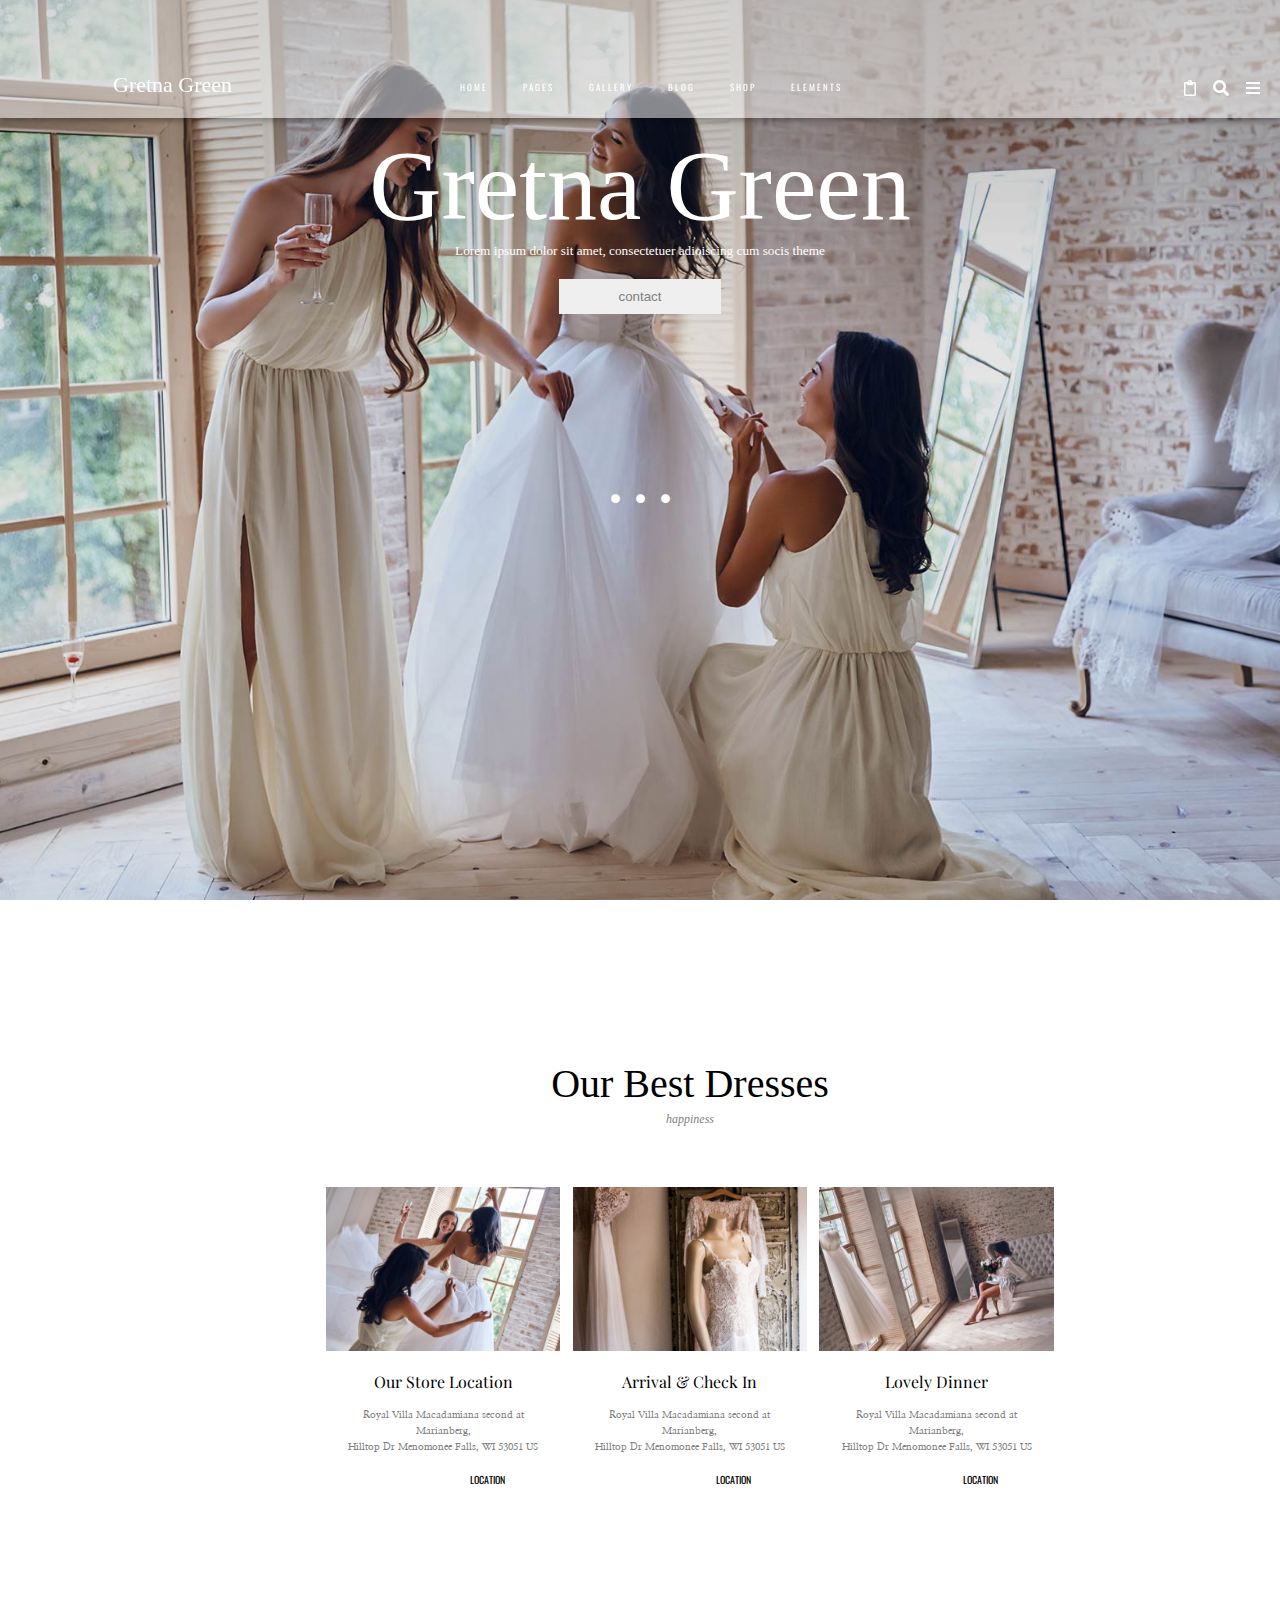
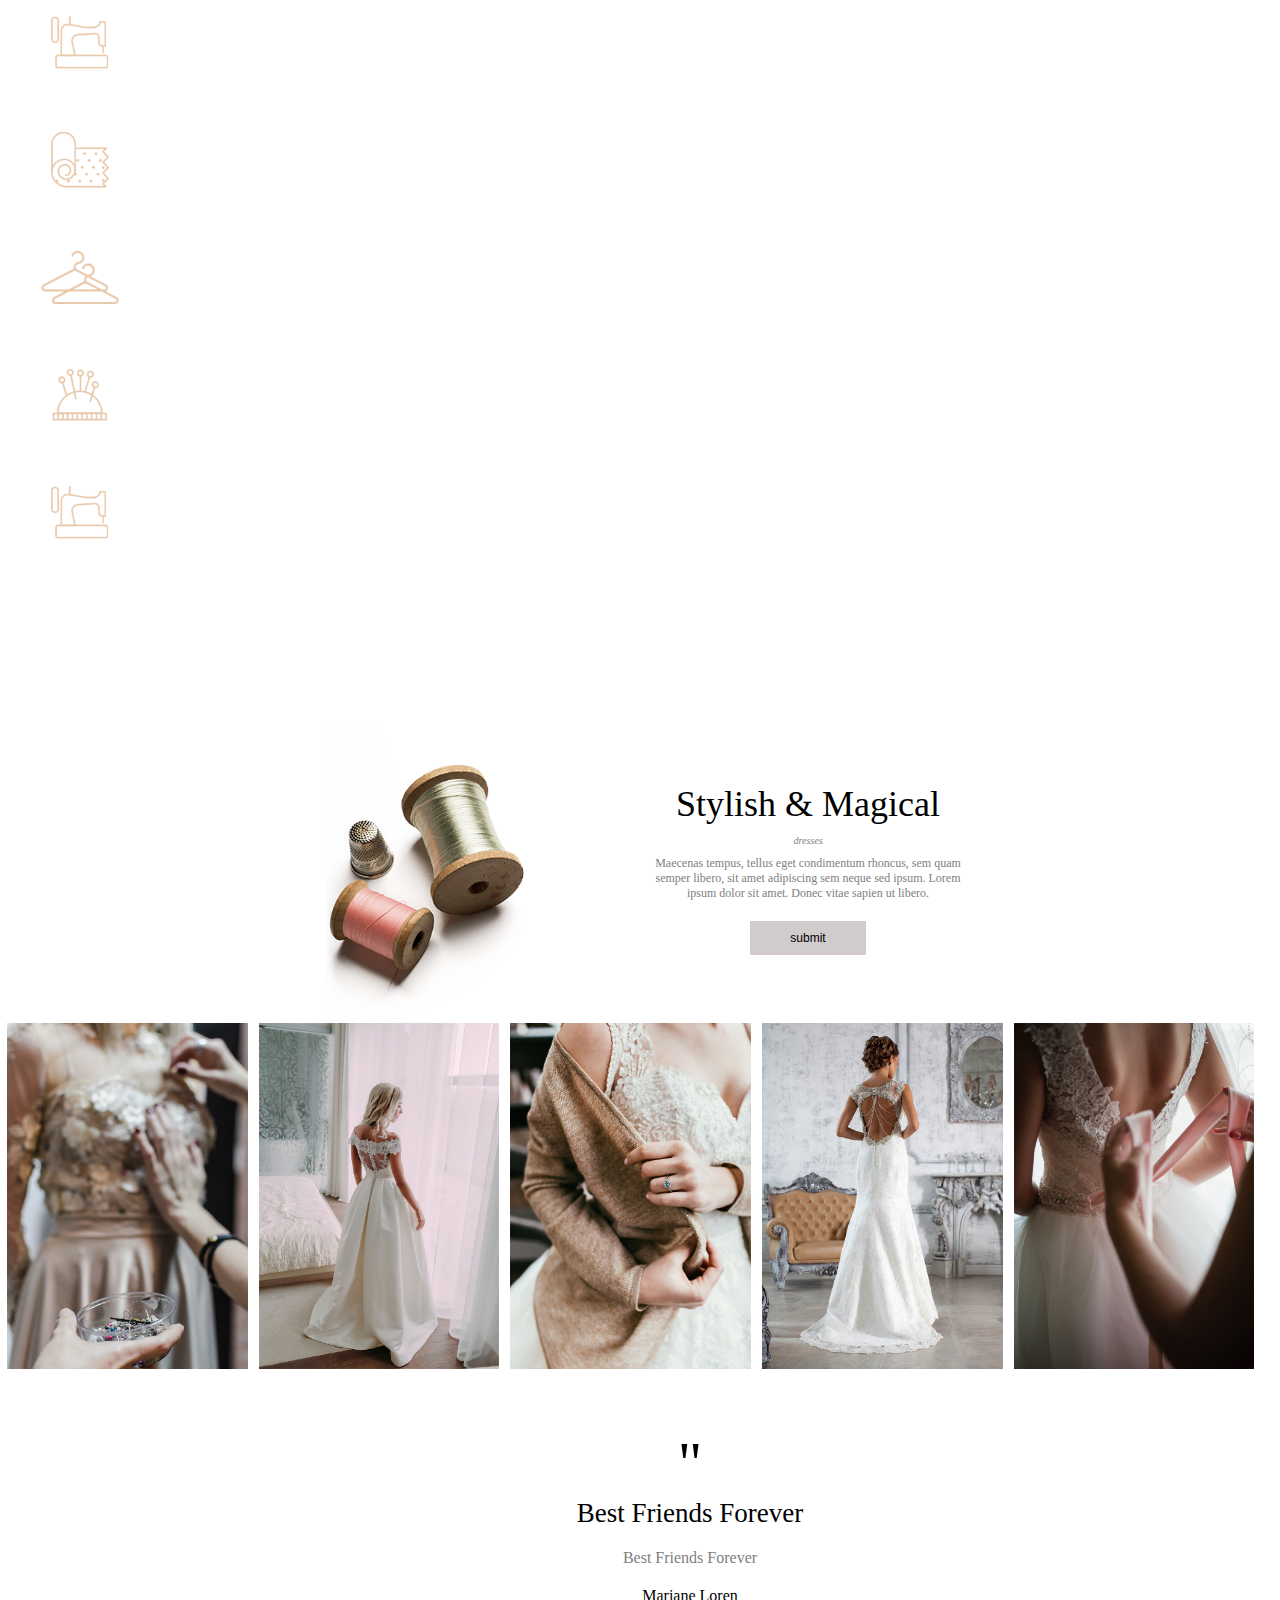
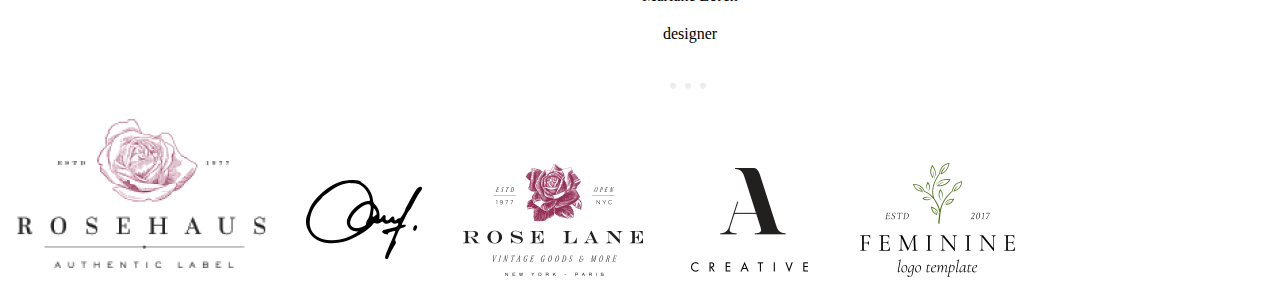
==== html/zindex.html @ 1bd1588d "0511" ====
<!DOCTYPE html>
<html lang="ko">

<head>
  <meta charset="UTF-8">
  <meta name="viewport" content="width=device-width, initial-scale=1.0">
  <title>Gretna Green</title>
  <link href="https://fonts.googleapis.com/css2?family=Nanum+Myeongjo:wght@400;700;800&family=Oswald:wght@200;300;400;500;600;700&family=Playfair+Display:ital,wght@0,400;0,500;0,600;0,700;0,800;0,900;1,400;1,500;1,600;1,700&display=swap" rel="stylesheet">
  <link rel="stylesheet" href="https://cdnjs.cloudflare.com/ajax/libs/font-awesome/5.13.0/css/all.min.css">
  <link rel="stylesheet" href="../css/base.css">
  <link rel="stylesheet" href="../css/zindex.css">
</head>


<body>
	<header class="header clear">
    <div class="wrapper">
    <div class="logo">Gretna Green</div>
		<nav class="navi-wrap">
      <div class="navi">HOME</div>
      <div class="navi">PAGES</div>
      <div class="navi">GALLERY</div>
      <div class="navi">BLOG</div>
      <div class="navi">SHOP</div>
      <div class="navi">ELEMENTS</div>
  </nav>

  <div class="search-wrap">
    <span class="far fa-clipboard"></span>
    <span class="fa fa-search"></span>
    <span class="fa fa-bars"></span>
  </div><!-- wrapper -->
  </header><!-- header -->
  
  <section class="main-wrap clear">
    <div class="mains">
    <h1 class="main-logo">Gretna Green</h1>
<h5 class="main-slogan">Lorem ipsum dolor sit amet, consectetuer adioiscing cum socis theme</h5>
  <div class="bts">
    <button>contact</button>
  </div>
  <div class="icon">
<span class="fas fa-circle"></span>
<span class="fas fa-circle"></span>
<span class="fas fa-circle"></span>
</div>
</div><!-- mains -->
</section><!-- main-wrap -->

<section class="best-wrap">
  <div class="wrapper">
  <div class="best-title">Our Best Dresses</div>
  <div class="best-slogan">happiness</div>

  <div class="photos">
<div class="photo">
  <img src="../img/h7-img-1-300x210.jpg" alt="사진" class="img">
  <div class="names">
    <div class="name">Our Store Location</div>
    <div class="p-desc">Royal Villa Macadamiana second at Marianberg, <br>Hilltop Dr Menomonee Falls, WI 53051 US</div>
  </div><!-- names -->
  <button class="p-btn">LOCATION</button>
</div><!-- photo -->
<div class="photo">
  <img src="../img/h7-img-2-300x210.jpg" alt="사진" class="img">
  <div class="names">
    <div class="name">Arrival & Check In</div>
    <div class="p-desc">Royal Villa Macadamiana second at Marianberg, <br>Hilltop Dr Menomonee Falls, WI 53051 US</div>
  </div><!-- names -->
  <button class="p-btn">LOCATION</button>
</div><!-- photo -->
<div class="photo">
  <img src="../img/h7-img-3-300x210.jpg" alt="사진" class="img">
  <div class="names">
    <div class="name">Lovely Dinner</div>
    <div class="p-desc">Royal Villa Macadamiana second at Marianberg, <br>Hilltop Dr Menomonee Falls, WI 53051 US</div>
  </div><!-- names -->
  <button class="p-btn">LOCATION</button>
</div><!-- photo -->
</div><!-- photos-->
</div><!-- wrapper -->
</section><!-- best-wrap -->


<section class="list-wrap clear">
  <div class="lists">
    <img src="../img/h7-custom-icon-img-1 (1).png" alt="아이콘" class="img">
    <div class="icon-lists">
<div class="list-name">
    <div class="list-title">Handmade Dresses</div>
  <div class="list-desc">Condimentum rhoncus semper<br> maecenas, tempus tellus eget

  </div><!-- list desc -->
</div><!-- list-name -->
</div><!-- icon-lists -->
  </div><!-- lists -->
  <div class="lists">
    <img src="../img/h7-custom-icon-img-2 (1).png" alt="아이콘" class="img">
    <div class="icon-lists">
<div class="list-name">
    <div class="list-title">Elegant Materials</div>
  <div class="list-desc">Aenean commodo ligula eget dolor<br> cum sociis natoque penatibus

  </div><!-- list desc -->
</div><!-- list-name -->
</div><!-- icon-lists -->
  </div><!-- lists -->
  <div class="lists">
    <img src="../img/h7-custom-icon-img-3 (1).png" alt="아이콘" class="img">
    <div class="icon-lists">
<div class="list-name">
    <div class="list-title">Custom Design</div>
  <div class="list-desc">Viverra quis, feugiat a tellus augue<br> aliquam lorem ante dapibus in

  </div><!-- list desc -->
</div><!-- list-name -->
</div><!-- icon-lists -->
  </div><!-- lists -->
  <div class="lists">
    <img src="../img/h7-custom-icon-img-4 (1).png" alt="아이콘" class="img">
    <div class="icon-lists">
<div class="list-name">
    <div class="list-title">Intricate Details</div>
  <div class="list-desc">Luctus pulvinar, hendrerit id vel<br> lorem, nam quam nunc blandi

  </div><!-- list desc -->
</div><!-- list-name -->
</div><!-- icon-lists -->
  </div><!-- lists -->
  <div class="lists">
    <img src="../img/h7-custom-icon-img-1 (1).png" alt="아이콘" class="img">
    <div class="icon-lists">
<div class="list-name">
    <div class="list-title">Handmade Dresses</div>
  <div class="list-desc">Condimentum rhoncus semper<br> maecenas, tempus tellus eget

  </div><!-- list desc -->
</div><!-- list-name -->
</div><!-- icon-lists -->
  </div><!-- lists -->
</section><!-- list-wrap -->


<section class="sub-wrap">
  <div class="wrapper">
    <img src="../img/h7-img-4.png" alt="사진"class="sub-img">
    <div class="sub-list">
      <div class="sub-title">Stylish & Magical</div>
      <div class="sub-slogan">dresses</div>
      <div class="sub-desc">Maecenas tempus, tellus eget condimentum rhoncus, sem quam <br>semper libero, sit amet adipiscing sem neque sed ipsum. Lorem <br>ipsum dolor sit amet. Donec vitae sapien ut libero.</div>
<div class="sub-btn">
  <button>submit</button>
</div>

    </div><!-- sub-list -->
  </div><!-- wrapper -->
</section><!-- sub-wrap -->

<section class="imge-wrap">
  <div class="">
    <img src="../img/imge1.jpg" alt="잡지" class="imge">
    <img src="../img/img2.jpg" alt="잡지" class="imge">
    <img src="../img/img3.jpg" alt="잡지" class="imge">
    <img src="../img/img4.jpg" alt="잡지" class="imge">
    <img src="../img/img5.jpg" alt="잡지" class="imge">

  </div>
</section><!-- imge-wrap -->

<section class="fnd-wrapper">
  <div class="wrapper">
    <div class="fnd-deco">"</div>
    <div class="fnd-title">Best Friends Forever</div>
    <div class="fnd-desc">Best Friends Forever</div>
    <div class="fnd-name">Mariane Loren</div>
    <div class="fnd-work">designer</div>
    <div class="fnd-icon">
      <span class="fas fa-circle"></span>
      <span class="fas fa-circle"></span>
      <span class="fas fa-circle"></span>
      </div>
  </div>
</section><!-- fnd-wrapper -->


<section class="client-wrape">
  <div class="">
    <div class="clients">
      <img src="../img/h1-client-img-1.png" alt="clients" class="1" class="imge">
      <img src="../img/h1-client-img-2.png" alt="clients" class="1" class="imge">
      <img src="../img/h1-client-img-3.png" alt="clients" class="1" class="imge">
      <img src="../img/h1-client-img-4.png" alt="clients" class="1" class="imge">
      <img src="../img/h1-client-img-5.png" alt="clients" class="1" class="imge">

    </div>
  </div>
</section>



</body>

</html>
---- css/base.css ----
html, body, h1, h2, h3, h4, h5, h6, p, div, form, nav, input, textarea, select, header, section, article, aside, footer, table, thead, tbody, tr, td, th, ul, ol, li, dl, dt, dd {
  margin: 0;
  padding: 0;
  box-sizing: border-box;
  font-weight: normal;
}
img {vertical-align: bottom;}
table {border-collapse: collapse;}
ul, ol, li {list-style: none;}


/*********** 공통사항 ***********/
.clear:after {content: ""; display: block; clear: both;}
.img {width: 100%;}
.imgx {max-width: 100%;}
.pointer {cursor: pointer;}
---- css/zindex.css ----
<style>
@import url('https://fonts.googleapis.com/css2?family=Nanum+Myeongjo:wght@400;700;800&family=Oswald:wght@200;300;400;500;600;700&family=Playfair+Display:ital,wght@0,400;0,500;0,600;0,700;0,800;0,900;1,400;1,500;1,600;1,700&display=swap');
</style>
/*font-family: 'Playfair Display', serif;
font-family: 'Nanum Myeongjo', serif;
font-family: 'Oswald', sans-serif;*/
/********** 공통사항 **********/
body { height: 10000px;}
.wrapper {max-width: 1600px; }


/* *******************header-wrap************************ */
.header {;position: fixed; z-index: 99; width: 100%; background-color: rgba(255,255,255,0.5);


  box-shadow: 0 3px 6px rgba(0, 0, 0, 0.3);}
.logo {font-size: 22px; float: left; padding: 12px 13px ; color: white;}
.logo:hover {cursor: pointer;}
.navi-wrap {float: left; font-family: 'Oswald', sans-serif; padding: 20px 180px; color: white;}
.navi {float: left; font-size: 9px; padding-left: 35px; letter-spacing: 2px;}
.navi:hover {cursor: pointer; padding-left;}
.search-wrap {float: right; padding: 20px 20px; color: white;}
.search-wrap > span {padding-left: 13px;}


/* *******************main-wrap************************ */
.main-wrap {
	height: 100vh;  position: relative;
	/* background: url('../img/parallax1.jpg') no-repeat center;	 */
	background-image: url('../img/h7.jpg');
	background-size: cover;
	background-repeat: no-repeat;
	background-position: center;
  background-attachment: fixed;
	}
  

  .main-logo {color: white; font-size: 100px; padding-top: 10%; }
  .main-slogan {color: white; padding-bottom: 20px; }
  .main-wrap {text-align: center;}
  .bts > button{padding: 10px 60px;border: none; color: gray; }
  button:hover {cursor: pointer; background-color: rgb(236, 176, 176); color: white; }
  .icon > span{color: white; font-size: 9px; padding: 180px 6px;}
  .icon > span:hover{color: pink; cursor: pointer;}

  
  /* *******************best-wrap************************ */
  .best-wrap {padding: 100px 220px; }
  .best-title {text-align: center; font-size: 40px; padding-bottom: 5px;}
  .best-slogan {text-align: center; color: gray; font-style: italic; font-size: 12px;}

  .photos {padding-top: 60px; width: 100%; float: left; }
  .photo {width: 33.3333%; float: left;}
  .names {text-align: center;}
  .photo > .img{width: 95%;}
.name {font-size: 16px;padding-top: 20px; font-family: 'Playfair Display', serif;}
.p-desc {font-size: 9.6px; color: gray; padding: 15px; font-family: 'Nanum Myeongjo', serif; line-height: 16px; font-weight: 700;}
.photo > .p-btn {border:none; font-size: 10px; font-family: 'Oswald', sans-serif; background-color: white; padding-left: 38%;}
.photo > .p-btn:hover {color: pink; }


/* *******************list-wrap************************ */
.list-wrap {padding-top: 30%;}
.lists {
  background-image: url(../img/h7-parallax-1.jpg);
  background-size: cover;
	background-repeat: no-repeat;
	background-position: center;
  background-attachment: fixed;
  width: %;
  position: relative;
}

.list{float:; position: absolute;}
.lists > .img {width: 80px;padding-left: 40px;}

.list-name {color: white; font-size: 18px;}
.list-desc {font-size: 10px; line-height: 17px;}



/* *******************sub-wrap************************ */

.sub-wrap {padding-top: 5%; }
.wrapper {padding-left: 100px; }
.sub-list {width: 60%; float: right; padding-top: 60px;text-align: center; padding-right: 20%; ont-family: 'Playfair Display', serif;}
.sub-img {width: 200px; padding-left: 15%;}
.sub-title {font-size: 36px;}
.sub-slogan {font-size: 10px; font-style: italic; color: gray;padding-top: 10px; }
.sub-desc {font-size: 12px; color: gray;padding: 10px;}
.sub-btn {padding-top: 10px ; }
.sub-btn > button {padding: 10px 40px;border: none; font-size: 12px; background-color: rgb(209, 203, 203);}
.sub-btn > button:hover{background-color: rgb(250, 170, 150);}



/* *******************imge-wrap************************ */
.imge-wrap {width: 100%; height: 30%;}
.imge {width: 18.8%; padding-left: 7px;}


/* *******************fnd-wrap************************ */
.wrapper {text-align: center; padding-top: 60px;}
.fnd-deco {font-size: 60px;}
.fnd-title {font-size: 27px; padding-bottom: 20px;}
.fnd-desc {color: gray; padding-bottom: 20px;}
.fnd-name {padding-bottom: 20px;}
.fnd-icon > span{color: rgb(238, 236, 236); font-size: 6px; padding-top: 40px; letter-spacing: 5px;}
.fnd-icon > span:hover{color: pink; cursor: pointer;}



/* *******************client-wrap************************ */
.
.clients > .imge {width: 20%; padding-left: 40px;}
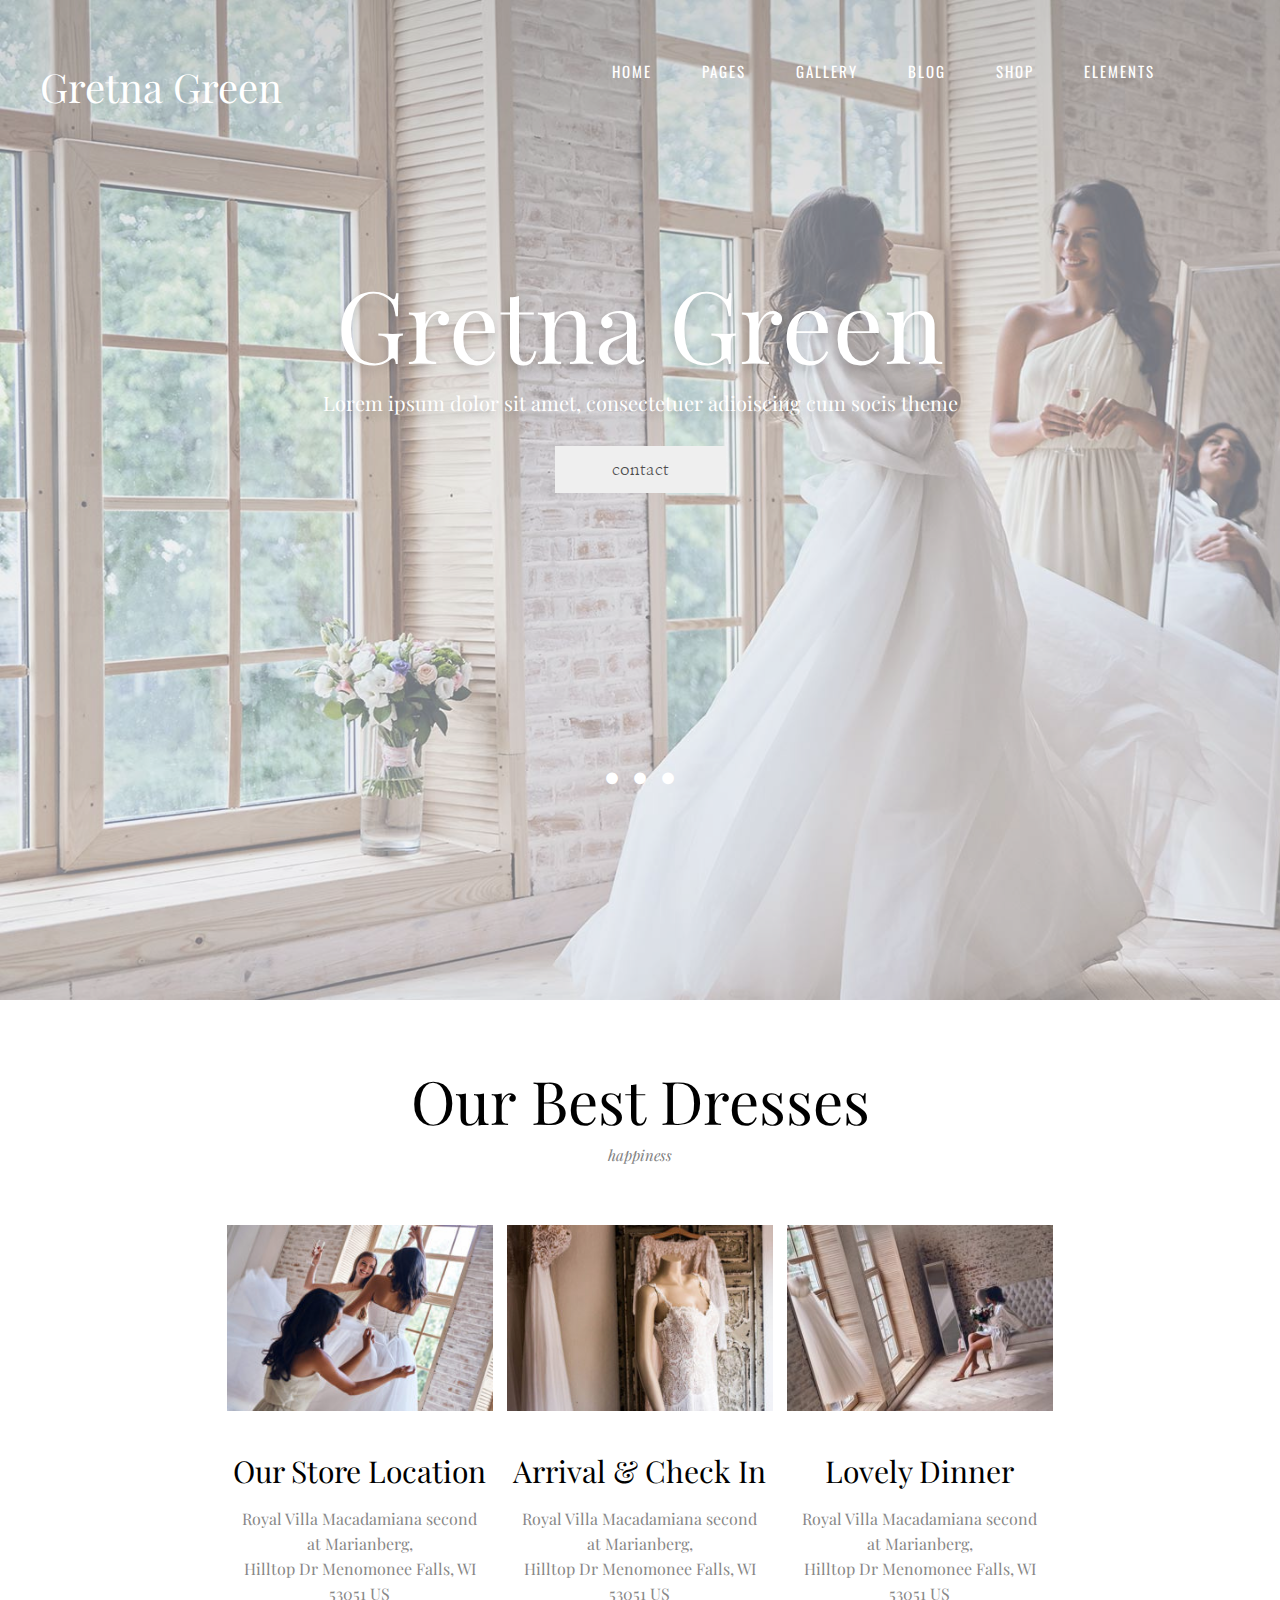
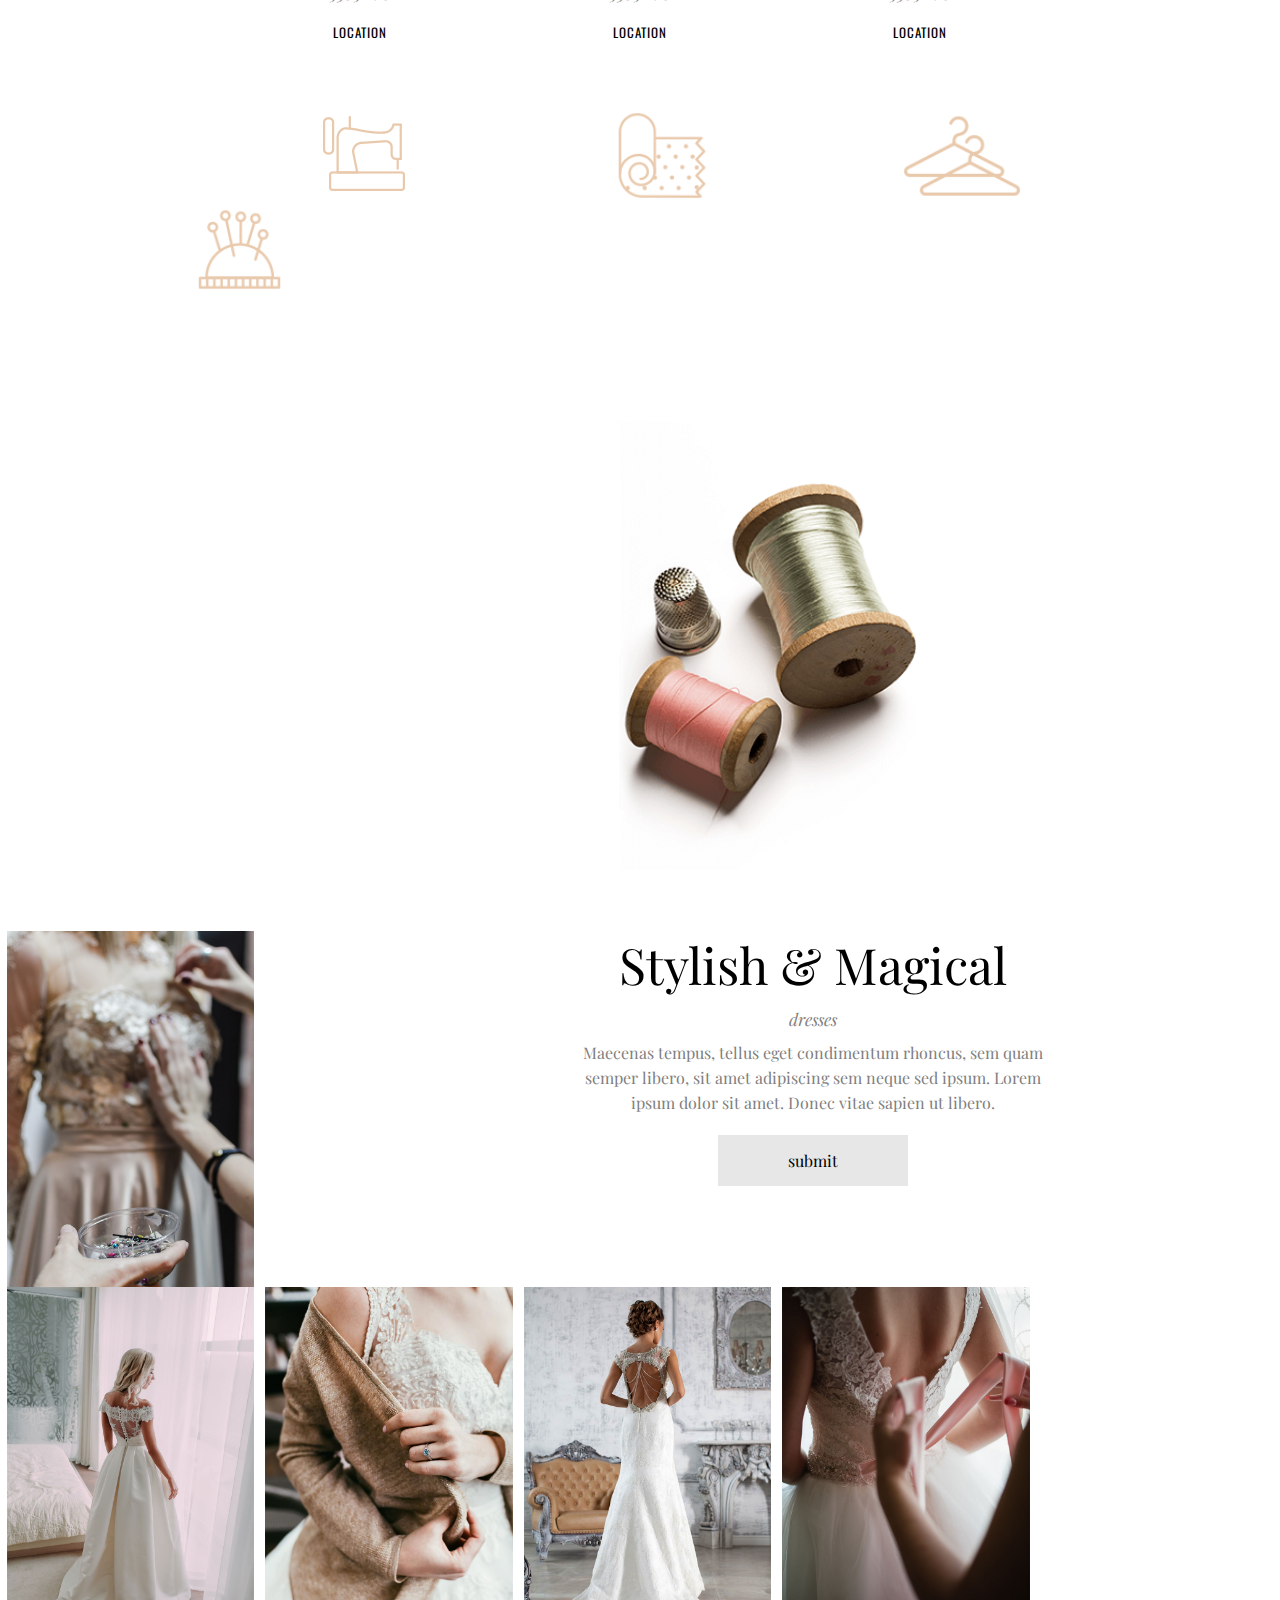
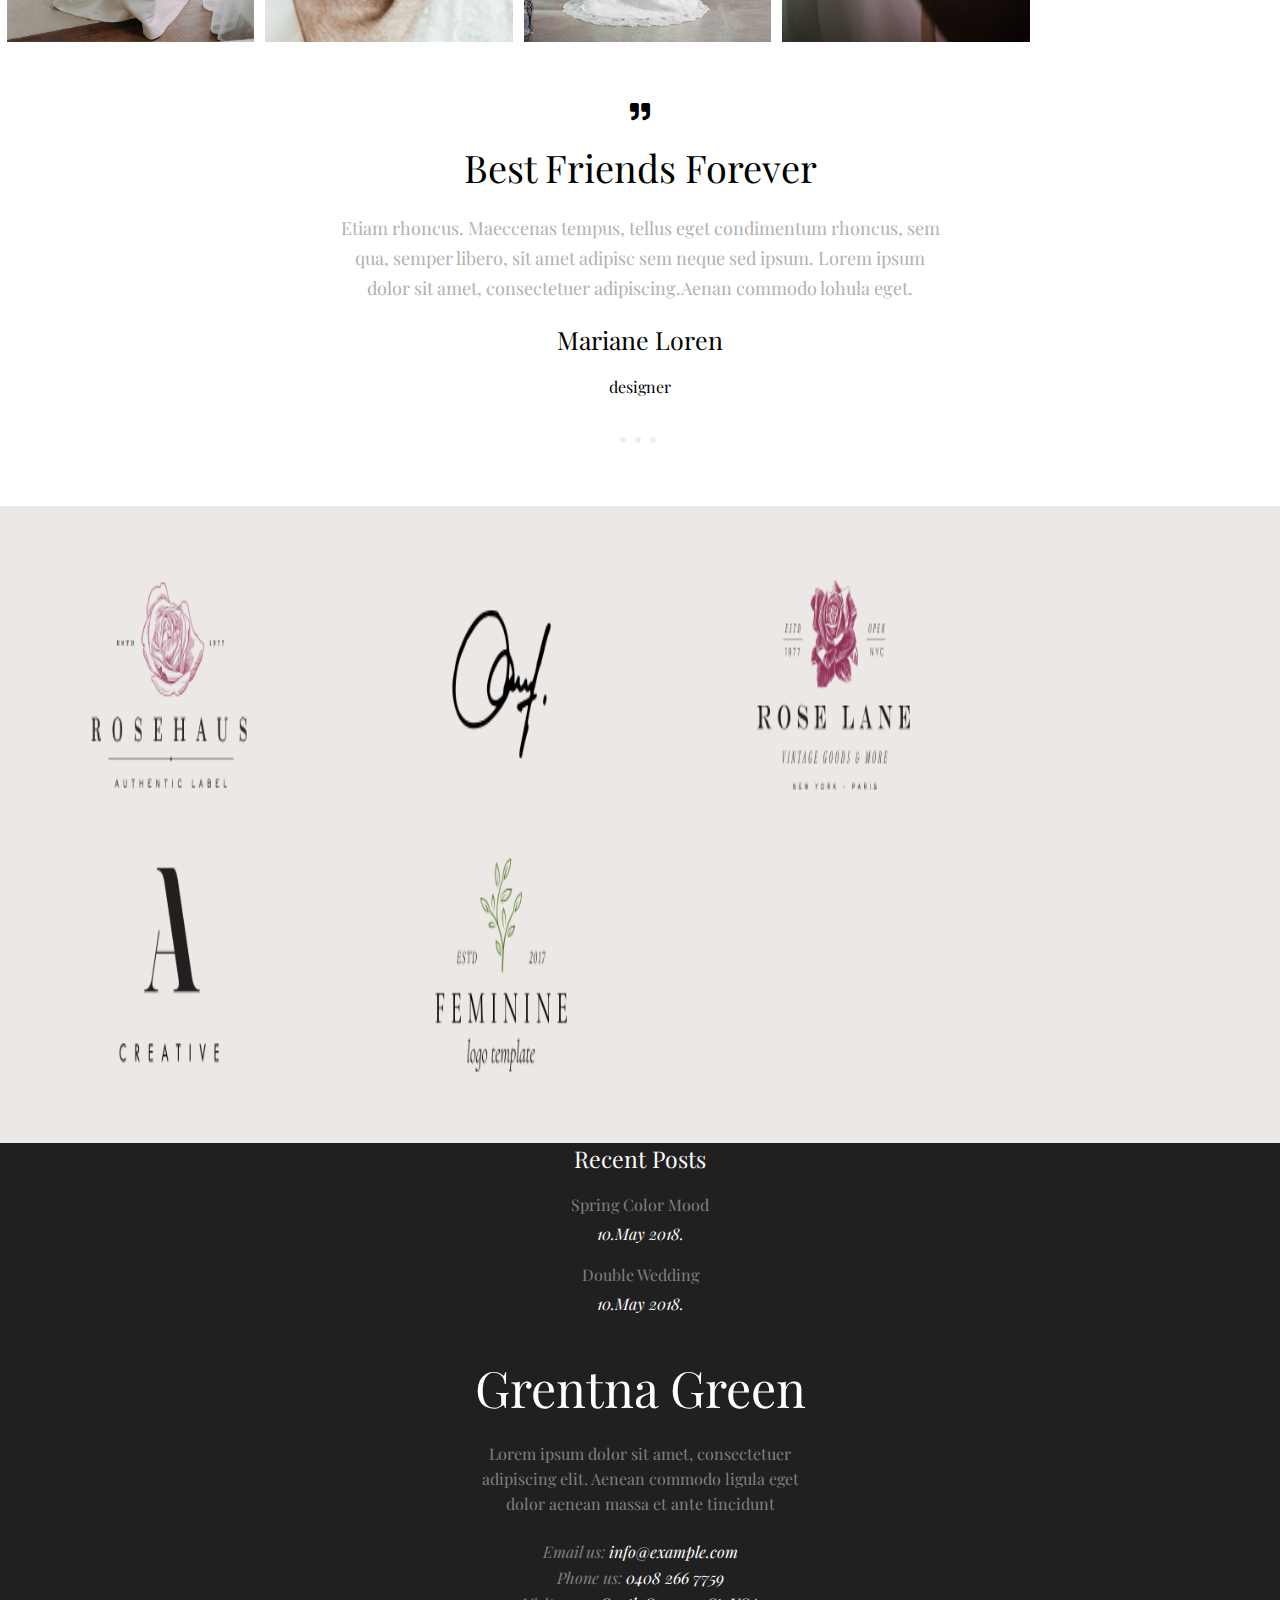
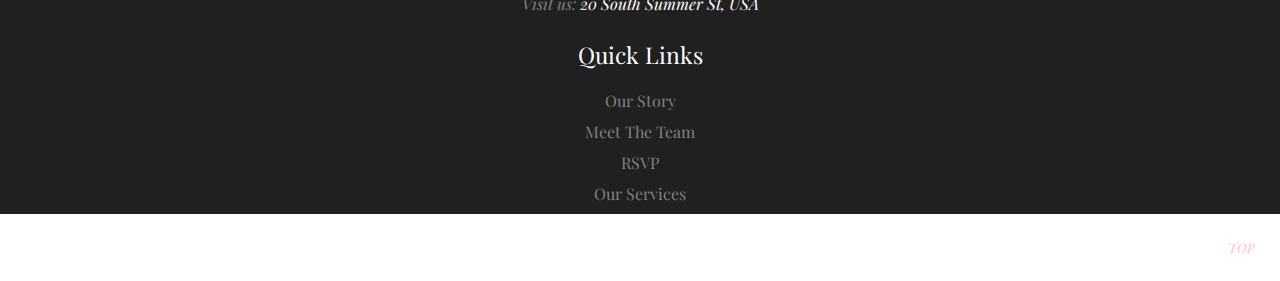
==== commit 849e2837: "0512" ====
--- a/html/zindex.html
+++ b/html/zindex.html
@@ -9,10 +9,25 @@
   <link rel="stylesheet" href="https://cdnjs.cloudflare.com/ajax/libs/font-awesome/5.13.0/css/all.min.css">
   <link rel="stylesheet" href="../css/base.css">
   <link rel="stylesheet" href="../css/zindex.css">
+  <script src="../jquery-3.5.1.min.js"></script>
+
+
+
+
 </head>
 
 
+
+
 <body>
+  
+  
+
+
+
+
+
+  
 	<header class="header clear">
     <div class="wrapper">
     <div class="logo">Gretna Green</div>
@@ -32,6 +47,45 @@
   </div><!-- wrapper -->
   </header><!-- header -->
   
+
+
+  <div id="slide" val="1" mx="3">
+
+    <li id="img1"><img src="../img/h7-slider-2-background-img.jpg" alt=""/></li>
+  
+    <li id="img2"><img src="../img/h7-slider-3-background-img.jpg" alt=""/></li>
+  
+    <li id="img3"><img src="../img/h7.jpg" alt=""/></li>
+  
+  </div>
+
+  <script type="text/javascript"> 
+
+    imgslide(); //페이지가 로딩될때 함수를 실행합니다
+    
+    function imgslide(){
+    
+      $val = $("#slide").attr("val"); //현재 이미지 번호를 가져옵니다
+    
+      $mx = $("#slide").attr("mx"); //총 이미지 개수를 가져옵니다
+    
+      $("#img"+$val).hide(); //현재 이미지를 사라지게 합니다.
+    
+      if( $val == $mx ){ $val = 1; } //현재이미지가 마지막 번호라면 1번으로 되돌립니다.
+    
+      else{ $val++; } //마지막 번호가 아니라면 카운트를 증가시켜줍니다
+    
+      $("#img"+$val).fadeIn(2000); //변경된 번호의 이미지영역을 나타나게 합니다.괄호 안에 숫자는 페이드인 되는 시간을 나타냅니다.
+    
+      $("#slide").attr('val',$val); //변경된 이미지영역의 번호를 부여합니다.
+    
+      setTimeout('imgslide()',3000); //1초 뒤에 다시 함수를 호출합니다.(숫자값 1000당 1초)
+    
+    }
+    
+    </script>
+
+
   <section class="main-wrap clear">
     <div class="mains">
     <h1 class="main-logo">Gretna Green</h1>
@@ -84,58 +138,31 @@
 
 <section class="list-wrap clear">
   <div class="lists">
-    <img src="../img/h7-custom-icon-img-1 (1).png" alt="아이콘" class="img">
-    <div class="icon-lists">
-<div class="list-name">
-    <div class="list-title">Handmade Dresses</div>
-  <div class="list-desc">Condimentum rhoncus semper<br> maecenas, tempus tellus eget
-
-  </div><!-- list desc -->
-</div><!-- list-name -->
+    <div class="icon-lists">
+      <div class="icon-img">
+      <img src="../img/h7-custom-icon-img-1 (1).png" alt="아이콘" class="img">
+    </div>
+ 
+    
+  
+
+</div><!-- icon-lists -->
+  <div class="lists">
+    <img src="../img/h7-custom-icon-img-2 (1).png" alt="아이콘" class="img">
+    <div class="icon-lists">
+
 </div><!-- icon-lists -->
   </div><!-- lists -->
   <div class="lists">
-    <img src="../img/h7-custom-icon-img-2 (1).png" alt="아이콘" class="img">
-    <div class="icon-lists">
-<div class="list-name">
-    <div class="list-title">Elegant Materials</div>
-  <div class="list-desc">Aenean commodo ligula eget dolor<br> cum sociis natoque penatibus
-
-  </div><!-- list desc -->
-</div><!-- list-name -->
+    <img src="../img/h7-custom-icon-img-3 (1).png" alt="아이콘" class="img">
+    <div class="icon-lists">
+
 </div><!-- icon-lists -->
   </div><!-- lists -->
   <div class="lists">
-    <img src="../img/h7-custom-icon-img-3 (1).png" alt="아이콘" class="img">
-    <div class="icon-lists">
-<div class="list-name">
-    <div class="list-title">Custom Design</div>
-  <div class="list-desc">Viverra quis, feugiat a tellus augue<br> aliquam lorem ante dapibus in
-
-  </div><!-- list desc -->
-</div><!-- list-name -->
-</div><!-- icon-lists -->
-  </div><!-- lists -->
-  <div class="lists">
     <img src="../img/h7-custom-icon-img-4 (1).png" alt="아이콘" class="img">
     <div class="icon-lists">
-<div class="list-name">
-    <div class="list-title">Intricate Details</div>
-  <div class="list-desc">Luctus pulvinar, hendrerit id vel<br> lorem, nam quam nunc blandi
-
-  </div><!-- list desc -->
-</div><!-- list-name -->
-</div><!-- icon-lists -->
-  </div><!-- lists -->
-  <div class="lists">
-    <img src="../img/h7-custom-icon-img-1 (1).png" alt="아이콘" class="img">
-    <div class="icon-lists">
-<div class="list-name">
-    <div class="list-title">Handmade Dresses</div>
-  <div class="list-desc">Condimentum rhoncus semper<br> maecenas, tempus tellus eget
-
-  </div><!-- list desc -->
-</div><!-- list-name -->
+
 </div><!-- icon-lists -->
   </div><!-- lists -->
 </section><!-- list-wrap -->
@@ -169,9 +196,11 @@
 
 <section class="fnd-wrapper">
   <div class="wrapper">
-    <div class="fnd-deco">"</div>
+    <span class="fas fa-quote-right"></span>
     <div class="fnd-title">Best Friends Forever</div>
-    <div class="fnd-desc">Best Friends Forever</div>
+    <div class="fnd-desc">Etiam rhoncus. Maeccenas tempus, tellus eget condimentum rhoncus, sem<br>qua, semper libero, sit amet adipisc sem neque sed ipsum. Lorem ipsum<br>
+dolor sit amet, consectetuer adipiscing.Aenan commodo lohula eget.
+    </div>
     <div class="fnd-name">Mariane Loren</div>
     <div class="fnd-work">designer</div>
     <div class="fnd-icon">
@@ -184,20 +213,69 @@
 
 
 <section class="client-wrape">
-  <div class="">
-    <div class="clients">
-      <img src="../img/h1-client-img-1.png" alt="clients" class="1" class="imge">
-      <img src="../img/h1-client-img-2.png" alt="clients" class="1" class="imge">
-      <img src="../img/h1-client-img-3.png" alt="clients" class="1" class="imge">
-      <img src="../img/h1-client-img-4.png" alt="clients" class="1" class="imge">
-      <img src="../img/h1-client-img-5.png" alt="clients" class="1" class="imge">
-
-    </div>
-  </div>
+ <div class="clients">
+   <img src="../img/c1.png" alt="사진" class="imge">
+   <img src="../img/c2.png" alt="사진" class="imge">
+   <img src="../img/c3.png" alt="사진" class="imge">
+   <img src="../img/c4.png" alt="사진" class="imge">
+   <img src="../img/c44.png" alt="사진" class="imge">
+    </div><!-- clients -->
+</section><!-- client-wrap -->
+
+<section class="footer">
+<div class="footers">
+  
+  <div class="post">
+    <div class="post-title">Recent Posts</div>
+    <div class="post-slogan">Spring Color Mood</div>
+    <div class="post-day">10.May 2018.</div>
+    <div class="post-slogan">Double Wedding</div>
+    <div class="post-day">10.May 2018.</div>
+  </div><!-- post -->
+
+  <div class="contacts">
+    <div class="cnt-title">Grentna Green</div>
+    <div class="cnt-slogan">Lorem ipsum dolor sit amet, consectetuer<br> adipiscing elit. Aenean commodo ligula eget<br> dolor aenean massa et ante tincidunt</div>
+ <div class="cnt-email">Email us: <span>info@example.com</span></div>
+ <div class="cnt-phone">Phone us: <span>0408 266 7759</span></div>
+ <div class="cnt-visit">Visit us: <span>20 South Summer St, USA</span></div>
+</div><!-- contacts -->
+ 
+ <div class="link">
+   <div class="link-title">Quick Links</div>
+   <div class="link-slogan">Our Story</div>
+   <div class="link-slogan">Meet The Team</div>
+   <div class="link-slogan">RSVP</div>
+   <div class="link-slogan">Our Services</div>
+ </div>
+ 
+
+ 
+
+  
+</div><!-- footers -->
 </section>
 
 
 
+<div class="top-bts">
+  <button id="btTop class="tbtn"">TOP</button>
+
+</div>
+<script>
+
+$(document).ready(function(){
+  $('a.s_point').smoothScroll();
+  if ( $(document).scrollTop() <50) $(' .to+top').addClass('hide');
+  else $('.to_top').removeClass('hide');
+  $(window).scroll(function(){
+    if ( $(document).scrollTop() <50) $('.to_top').addClass('hide');
+    else $('.to_top').removeClass('hide');
+  });
+});
+</script>
+
+
 </body>
 
 </html>--- a/css/zindex.css
+++ b/css/zindex.css
@@ -5,57 +5,100 @@
 font-family: 'Nanum Myeongjo', serif;
 font-family: 'Oswald', sans-serif;*/
 /********** 공통사항 **********/
-body { height: 10000px;}
+body { height: 10000px;width: 800px;}
 .wrapper {max-width: 1600px; }
 
 
 /* *******************header-wrap************************ */
-.header {;position: fixed; z-index: 99; width: 100%; background-color: rgba(255,255,255,0.5);
-
-
-  box-shadow: 0 3px 6px rgba(0, 0, 0, 0.3);}
-.logo {font-size: 22px; float: left; padding: 12px 13px ; color: white;}
+.header {position: absolute; z-index: 99; width: 1600%; background-color: rgba(255, 255, 255, 0);}
+.logo {font-size: 40px; float: left; color: white; padding-left: 40px;}
 .logo:hover {cursor: pointer;}
-.navi-wrap {float: left; font-family: 'Oswald', sans-serif; padding: 20px 180px; color: white;}
-.navi {float: left; font-size: 9px; padding-left: 35px; letter-spacing: 2px;}
+.navi-wrap {float: left; font-family: 'Oswald', sans-serif; padding: 0 280px; color: white; ;}
+.navi {float: left; font-size: 15px; padding-left: 50px; letter-spacing: 2px;}
 .navi:hover {cursor: pointer; padding-left;}
-.search-wrap {float: right; padding: 20px 20px; color: white;}
+.search-wrap {float: right; color: white; font-size: 20px;}
 .search-wrap > span {padding-left: 13px;}
+
+
+#slide{
+
+      position:relative;
+
+      width: 500px;
+
+    }
+
+    #slide li{
+
+      position:absolute;
+
+      top:0;
+
+      left:0;
+
+      display:none;
+
+      -webkit-display:block;
+
+    }
+
+    #slide img{
+
+      width:1800px;
+
+      height: 1000px;
+
+    } 
+
+
+
+
+
+
+
+
+
 
 
 /* *******************main-wrap************************ */
 .main-wrap {
 	height: 100vh;  position: relative;
 	/* background: url('../img/parallax1.jpg') no-repeat center;	 */
-	background-image: url('../img/h7.jpg');
+	/* background-image: url('../img/h7.jpg'); */
 	background-size: cover;
 	background-repeat: no-repeat;
 	background-position: center;
   background-attachment: fixed;
 	}
   
-
-  .main-logo {color: white; font-size: 100px; padding-top: 10%; }
-  .main-slogan {color: white; padding-bottom: 20px; }
+.mains {padding-top: 10%;z-index: 5;}
+  .main-logo {color: white; font-size: 100px; padding-top: 10%; 
+    font-family: "Playfair Display"; text-shadow: rgba(0, 0, 0, 0.2) -1px 5px 9.87px;}
+  .main-slogan {color: white; padding-bottom: 20px; text-shadow: rgba(0, 0, 0, 0.2) -1px 5px 9.87px;
+      font-family: "Playfair Display"; font-size: 20px;}
   .main-wrap {text-align: center;}
-  .bts > button{padding: 10px 60px;border: none; color: gray; }
+  .bts {padding-top: 10px;}
+  .bts > button{padding: 13px 57px;border: none; color: rgb(77, 77, 77); font-size: 17px; 
+    font-family: 'Nanum Myeongjo', serif;}
   button:hover {cursor: pointer; background-color: rgb(236, 176, 176); color: white; }
-  .icon > span{color: white; font-size: 9px; padding: 180px 6px;}
+  .icon > span{color: white; font-size: 12px; padding: 280px 6px;}
   .icon > span:hover{color: pink; cursor: pointer;}
 
   
   /* *******************best-wrap************************ */
-  .best-wrap {padding: 100px 220px; }
-  .best-title {text-align: center; font-size: 40px; padding-bottom: 5px;}
-  .best-slogan {text-align: center; color: gray; font-style: italic; font-size: 12px;}
+  .best-wrap {padding: 100px 220px;}
+  .best-title {text-align: center; font-size: 60px; padding-bottom: 5px; font-family: "Playfair Display";}
+  .best-slogan {text-align: center; color: gray; font-style: italic; font-size: 15px; font-family: "Playfair Display";}
 
   .photos {padding-top: 60px; width: 100%; float: left; }
   .photo {width: 33.3333%; float: left;}
   .names {text-align: center;}
   .photo > .img{width: 95%;}
-.name {font-size: 16px;padding-top: 20px; font-family: 'Playfair Display', serif;}
-.p-desc {font-size: 9.6px; color: gray; padding: 15px; font-family: 'Nanum Myeongjo', serif; line-height: 16px; font-weight: 700;}
-.photo > .p-btn {border:none; font-size: 10px; font-family: 'Oswald', sans-serif; background-color: white; padding-left: 38%;}
+.name {font-size: 30px;padding-top: 40px; font-family: 'Playfair Display', serif;}
+.p-desc {font-size: 16px; color: rgb(136, 135, 135); padding: 15px; 
+  font-family: 'Playfair Display', serif; line-height: 25px; font-weight: 400;}
+.photo > .p-btn {border:none; font-size: 13px; font-family: 'Oswald', sans-serif; 
+  background-color: white; letter-spacing: 1px;}
 .photo > .p-btn:hover {color: pink; }
 
 
@@ -67,15 +110,14 @@
 	background-repeat: no-repeat;
 	background-position: center;
   background-attachment: fixed;
-  width: %;
   position: relative;
 }
 
-.list{float:; position: absolute;}
-.lists > .img {width: 80px;padding-left: 40px;}
-
-.list-name {color: white; font-size: 18px;}
-.list-desc {font-size: 10px; line-height: 17px;}
+.icon-lists {float: left; padding-left: 24%;}
+.list {float: left; position: absolute;}
+.lists > .img {width: 120px; float: left; padding-left: 180px;}
+.list-name {color:black; font-size: 18px;}
+.list-desc {font-size: 0px; line-height: 17px;}
 
 
 
@@ -83,33 +125,98 @@
 
 .sub-wrap {padding-top: 5%; }
 .wrapper {padding-left: 100px; }
-.sub-list {width: 60%; float: right; padding-top: 60px;text-align: center; padding-right: 20%; ont-family: 'Playfair Display', serif;}
-.sub-img {width: 200px; padding-left: 15%;}
-.sub-title {font-size: 36px;}
-.sub-slogan {font-size: 10px; font-style: italic; color: gray;padding-top: 10px; }
-.sub-desc {font-size: 12px; color: gray;padding: 10px;}
+.sub-list {width: 60%; float: right; padding-top: 60px;text-align: center; padding-right: 13%; 
+  font-family: 'Playfair Display', serif;}
+.sub-img {width: 300px; padding-left: 20%;}
+.sub-title {font-size: 50px; font-family: "Playfair Display";}
+.sub-slogan {font-size: 17px; font-style: italic; color: gray;padding-top: 10px;  font-family: "Playfair Display";}
+.sub-desc {font-size: 16px; color: gray;padding: 10px;font-family: "Playfair Display"; line-height: 25px;}
 .sub-btn {padding-top: 10px ; }
-.sub-btn > button {padding: 10px 40px;border: none; font-size: 12px; background-color: rgb(209, 203, 203);}
+.sub-btn > button {font-family: "Playfair Display";padding: 15px 70px;border: none; font-size: 16px; background-color: rgb(231, 231, 231);}
 .sub-btn > button:hover{background-color: rgb(250, 170, 150);}
 
 
 
 /* *******************imge-wrap************************ */
 .imge-wrap {width: 100%; height: 30%;}
-.imge {width: 18.8%; padding-left: 7px;}
+.imge {width: 19.3333%; padding-left: 7px;}
 
 
 /* *******************fnd-wrap************************ */
-.wrapper {text-align: center; padding-top: 60px;}
-.fnd-deco {font-size: 60px;}
-.fnd-title {font-size: 27px; padding-bottom: 20px;}
-.fnd-desc {color: gray; padding-bottom: 20px;}
-.fnd-name {padding-bottom: 20px;}
-.fnd-icon > span{color: rgb(238, 236, 236); font-size: 6px; padding-top: 40px; letter-spacing: 5px;}
+.fnd-wrap {width: 100%;padding:80px 0; }
+.wrapper {text-align: center; padding:60px 0; font-family: "Playfair Display";  }
+.wrapper > span {font-size: 20px; padding-bottom: 20px;}
+.fnd-title {font-size: 38px; padding-bottom: 20px;}
+.fnd-desc {color: rgb(177, 177, 177); padding-bottom: 20px; line-height: 30px; font-size: 18px;}
+.fnd-name {padding-bottom: 20px; font-size: 25px;}
+
+.fnd-icon > span{color: rgb(238, 236, 236); font-size: 6px; padding-top: 40px; letter-spacing: 5px; }
 .fnd-icon > span:hover{color: pink; cursor: pointer;}
 
 
 
 /* *******************client-wrap************************ */
-.
-.clients > .imge {width: 20%; padding-left: 40px;}+.clients { padding: 3% 0;background-color: rgb(235, 232, 230);}
+.clients {float: left;}
+.clients > img {float: left; width: 60;}
+
+
+.clients > .imge {
+  transform: scale(1);
+  -webkit-transform: scale(1);
+  -moz-transform: scale(1);
+  -ms-transform: scale(1);
+  -o-transform: scale(1);
+  transition: all 0.3s ease-in-out;   /* 부드러운 모션을 위해 추가*/
+}
+.clients> .imge:hover {3
+  cursor: pointer;
+  transform: scale(1.2);
+  -webkit-transform: scale(1.2);
+  -moz-transform: scale(1.2);
+  -ms-transform: scale(1.2);
+  -o-transform: scale(1.2);
+}
+.clients> .imge {width:325px; height:280px; overflow:hidden }
+
+
+
+
+
+
+
+/* *******************footer************************ */
+.footer{background-color: rgb(32, 32, 32);}
+.footers {}
+.post {text-align: center; font-family: "Playfair Display"; }
+.post-title{color: white; font-size: 23px; padding: 20px;}
+.post-slogan {color: gray;padding-bottom: 8px;}
+.post-day{color: white; font-style: italic; padding-bottom: 20px;}
+
+.contacts {text-align: center; font-family: "Playfair Display"; }
+.cnt-title {font-size: 50px; color: white; padding: 20px;}
+.cnt-slogan {color: gray;line-height: 25px;padding-bottom: 25px;}
+.cnt-email {color: gray; font-style: italic;padding-bottom: 5px;}
+.cnt-email > span {color: white;}
+.cnt-email > span:hover {color: pink;cursor: pointer;}
+
+.cnt-phone {color: gray; font-style: italic;padding-bottom: 5px;}
+.cnt-phone > span {color: white;}
+.cnt-phone > span:hover {color: pink;cursor: pointer;}
+
+.cnt-visit {color: gray; font-style: italic;padding-bottom: 5px;}
+.cnt-visit > span {color: white;}
+.cnt-visit > span:hover {color: pink;cursor: pointer;}
+
+.link{text-align: center; font-family: "Playfair Display"; }
+.link-title {color: white; font-size: 23px; padding: 20px;}
+.link-slogan {color: gray;padding-bottom: 10px;}
+.link-slogan:hover{cursor: pointer; color: pink;}
+
+.copyrigt {color: white; padding-top: 100px;  font-family: 'Oswald', sans-serif; font-size: 16px;text-align: center;}
+.copyrigt > .#:hover{color: rgb(250, 193, 183); cursor: pointer;}
+
+
+/* *******************top-brs************************ */
+.top-bts {float: right;}
+.top-bts > button {border: none; padding: 25px; border-radius: 20px; background-color: white; color: pink; font-family: "Playfair Display";font-style: italic; }